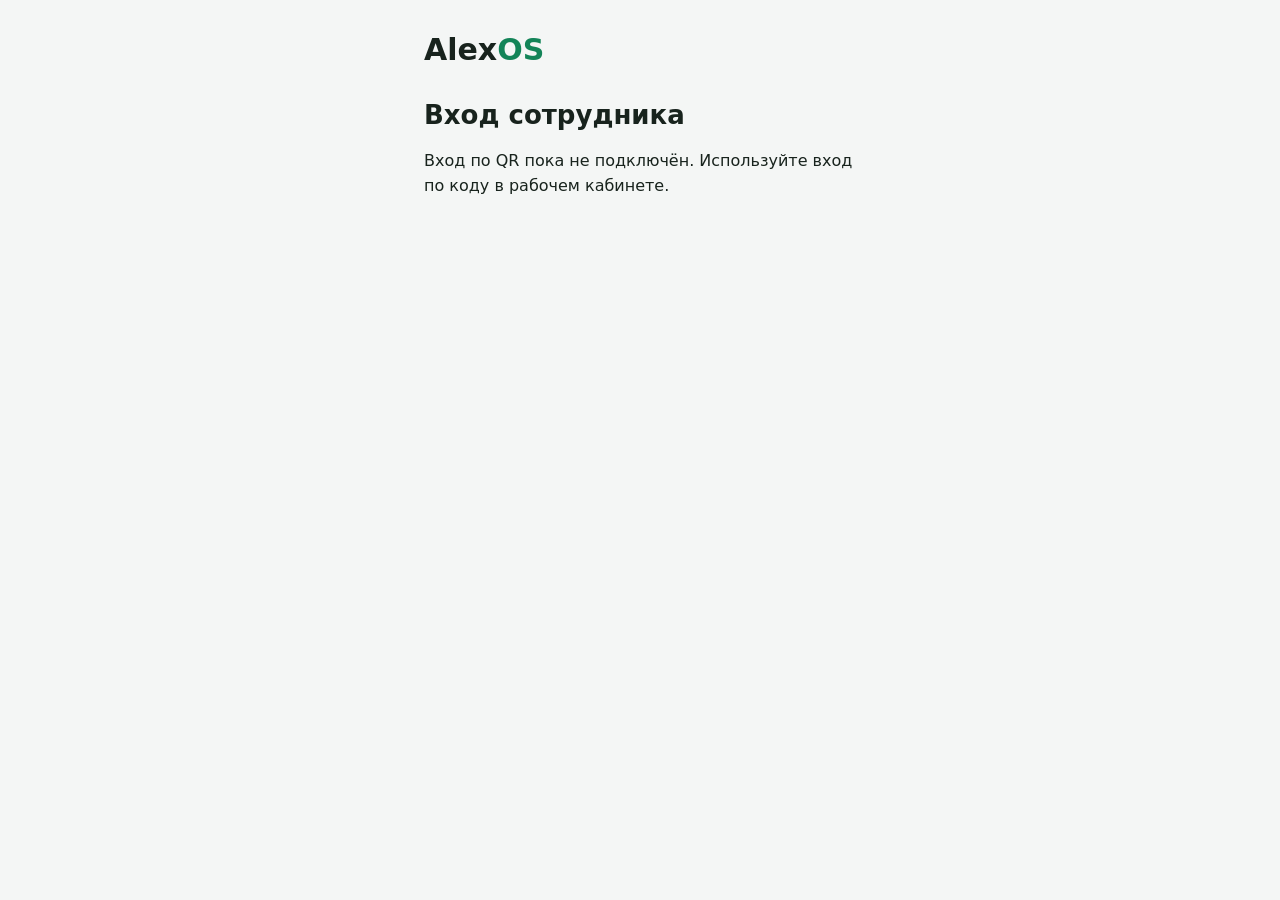
==== auth/index.html @ 2cb9b14a "Add MAX employee login confirmation page (disabled until gateway setup)" ====
<!doctype html>
<html lang="ru">
<head>
  <meta charset="utf-8">
  <meta name="viewport" content="width=device-width,initial-scale=1">
  <meta name="robots" content="noindex,nofollow">
  <meta name="referrer" content="no-referrer">
  <title>Подтверждение входа | AlexOS</title>
  <link rel="stylesheet" href="style.css">
  <script src="https://st.max.ru/js/max-web-app.js" defer></script>
  <script src="config.js" defer></script>
  <script src="app.js" defer></script>
</head>
<body>
  <main>
    <a class="brand" href="https://alexos.ru/">Alex<span>OS</span></a>
    <h1>Вход сотрудника</h1>
    <p id="status" role="status">Проверяем запрос MAX…</p>
    <section id="request" hidden>
      <dl><dt>Сотрудник</dt><dd id="person"></dd><dt>Запрос на компьютере</dt><dd id="label"></dd></dl>
      <p>Подтверждайте только вход, который вы начали сами. Номер запроса должен совпадать с номером на вашем компьютере.</p>
      <button id="confirm" type="button">Подтвердить вход</button>
    </section>
  </main>
</body>
</html>
---- auth/style.css ----
:root{font-family:system-ui,-apple-system,sans-serif;color:#18231d;background:#f4f6f5;font-size:16px;letter-spacing:0}*{box-sizing:border-box}body{margin:0}main{max-width:480px;margin:0 auto;padding:32px 24px}.brand{font-size:30px;font-weight:700;text-decoration:none;color:#18231d}.brand span{color:#138458}h1{font-size:26px;line-height:1.25;margin:32px 0 16px}p{line-height:1.6;overflow-wrap:anywhere}dl{margin:24px 0;border-block:1px solid #d4ddd7;padding:16px 0}dt{font-size:13px;color:#526358}dd{margin:4px 0 18px;font-weight:600;overflow-wrap:anywhere}dd:last-child{margin-bottom:0}button{font:inherit;background:#138458;color:white;border:0;border-radius:6px;min-height:48px;padding:12px 18px;width:100%;cursor:pointer}button:disabled{opacity:.6;cursor:wait}button:focus-visible,a:focus-visible{outline:3px solid #e1ab20;outline-offset:4px}[hidden]{display:none!important}
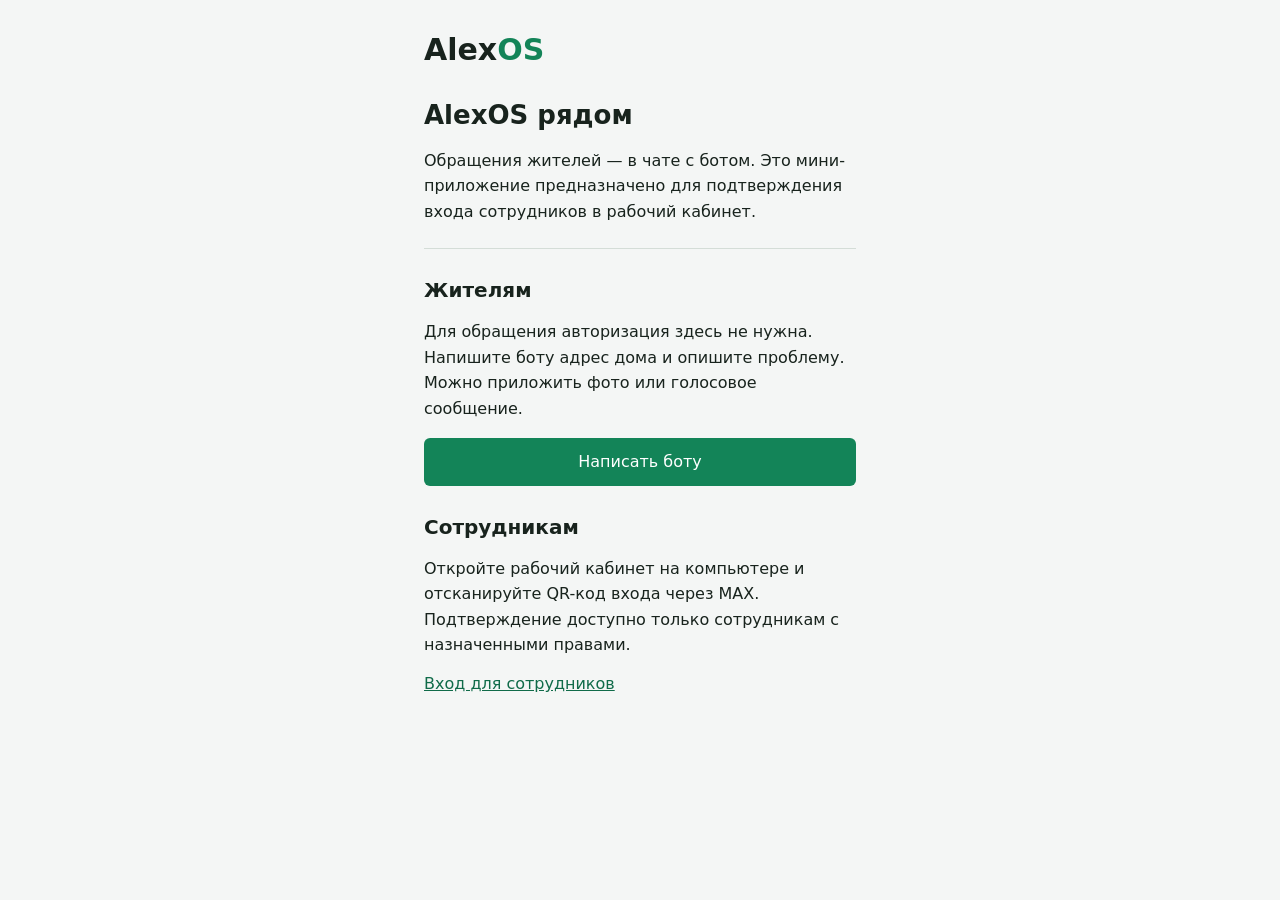
==== commit 6a3b3724: "Clarify mini-app entry for residents and preserve staff QR login" ====
--- a/auth/index.html
+++ b/auth/index.html
@@ -5,7 +5,7 @@
   <meta name="viewport" content="width=device-width,initial-scale=1">
   <meta name="robots" content="noindex,nofollow">
   <meta name="referrer" content="no-referrer">
-  <title>Подтверждение входа | AlexOS</title>
+  <title>AlexOS | Помощник жителей и вход сотрудников</title>
   <link rel="stylesheet" href="style.css">
   <script src="https://st.max.ru/js/max-web-app.js" defer></script>
   <script src="config.js" defer></script>
@@ -14,8 +14,16 @@
 <body>
   <main>
     <a class="brand" href="https://alexos.ru/">Alex<span>OS</span></a>
-    <h1>Вход сотрудника</h1>
-    <p id="status" role="status">Проверяем запрос MAX…</p>
+    <h1 id="heading">AlexOS рядом</h1>
+    <p id="status" role="status">Обращения жителей — в чате с ботом. Это мини-приложение предназначено для подтверждения входа сотрудников в рабочий кабинет.</p>
+    <section id="intro" aria-label="Куда обратиться">
+      <h2>Жителям</h2>
+      <p>Для обращения авторизация здесь не нужна. Напишите боту адрес дома и опишите проблему. Можно приложить фото или голосовое сообщение.</p>
+      <a class="primary-link" href="https://max.ru/id4246008141_bot">Написать боту</a>
+      <h2>Сотрудникам</h2>
+      <p>Откройте рабочий кабинет на компьютере и отсканируйте QR-код входа через MAX. Подтверждение доступно только сотрудникам с назначенными правами.</p>
+      <a href="https://alexos.ru/#staff">Вход для сотрудников</a>
+    </section>
     <section id="request" hidden>
       <dl><dt>Сотрудник</dt><dd id="person"></dd><dt>Запрос на компьютере</dt><dd id="label"></dd></dl>
       <p>Подтверждайте только вход, который вы начали сами. Номер запроса должен совпадать с номером на вашем компьютере.</p>
--- a/auth/style.css
+++ b/auth/style.css
@@ -1 +1 @@
-:root{font-family:system-ui,-apple-system,sans-serif;color:#18231d;background:#f4f6f5;font-size:16px;letter-spacing:0}*{box-sizing:border-box}body{margin:0}main{max-width:480px;margin:0 auto;padding:32px 24px}.brand{font-size:30px;font-weight:700;text-decoration:none;color:#18231d}.brand span{color:#138458}h1{font-size:26px;line-height:1.25;margin:32px 0 16px}p{line-height:1.6;overflow-wrap:anywhere}dl{margin:24px 0;border-block:1px solid #d4ddd7;padding:16px 0}dt{font-size:13px;color:#526358}dd{margin:4px 0 18px;font-weight:600;overflow-wrap:anywhere}dd:last-child{margin-bottom:0}button{font:inherit;background:#138458;color:white;border:0;border-radius:6px;min-height:48px;padding:12px 18px;width:100%;cursor:pointer}button:disabled{opacity:.6;cursor:wait}button:focus-visible,a:focus-visible{outline:3px solid #e1ab20;outline-offset:4px}[hidden]{display:none!important}
+:root{font-family:system-ui,-apple-system,sans-serif;color:#18231d;background:#f4f6f5;font-size:16px;letter-spacing:0}*{box-sizing:border-box}body{margin:0}main{max-width:480px;margin:0 auto;padding:32px 24px}.brand{font-size:30px;font-weight:700;text-decoration:none;color:#18231d}.brand span{color:#138458}h1{font-size:26px;line-height:1.25;margin:32px 0 16px}h2{font-size:20px;line-height:1.3;margin:28px 0 10px}p{line-height:1.6;overflow-wrap:anywhere}a{color:#106b49;overflow-wrap:anywhere}.primary-link{display:block;background:#138458;color:white;text-align:center;text-decoration:none;border-radius:6px;padding:14px 18px;min-height:48px}#intro{border-top:1px solid #d4ddd7;margin-top:24px}dl{margin:24px 0;border-block:1px solid #d4ddd7;padding:16px 0}dt{font-size:13px;color:#526358}dd{margin:4px 0 18px;font-weight:600;overflow-wrap:anywhere}dd:last-child{margin-bottom:0}button{font:inherit;background:#138458;color:white;border:0;border-radius:6px;min-height:48px;padding:12px 18px;width:100%;cursor:pointer}button:disabled{opacity:.6;cursor:wait}button:focus-visible,a:focus-visible{outline:3px solid #e1ab20;outline-offset:4px}[hidden]{display:none!important}
